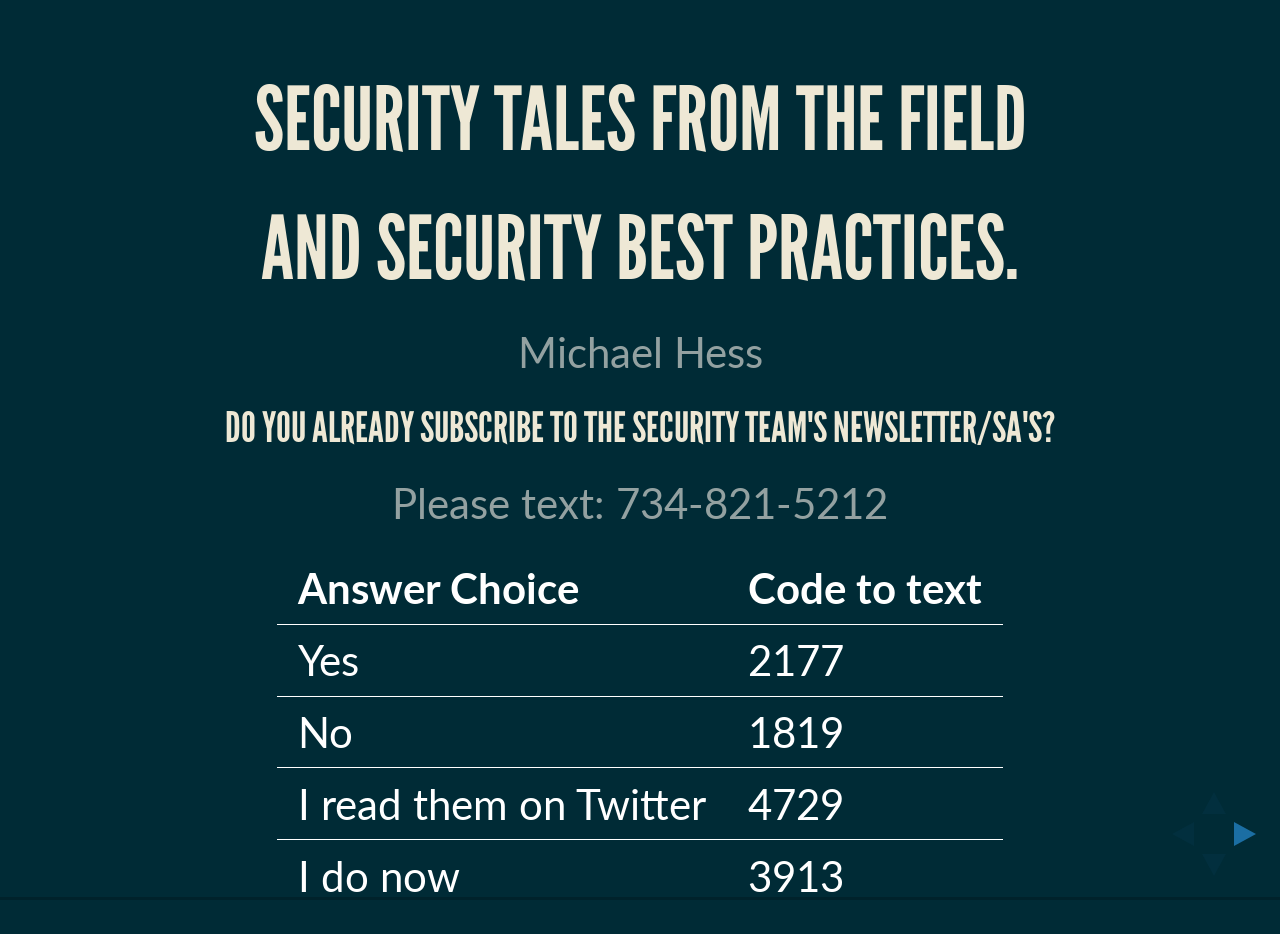
==== Tales.html @ 7a54feb0 "lots of edits" ====
<html>
<head lang="en">
    <meta charset="UTF-8">
    <title>The Tale of 4 sites.</title>
    <meta name="apple-mobile-web-app-capable" content="yes"/>
    <meta name="apple-mobile-web-app-status-bar-style" content="black-translucent"/>
    <meta name="viewport"
          content="width=device-width, initial-scale=1.0, maximum-scale=1.0, user-scalable=no, minimal-ui">
    <link rel="stylesheet" href="css/reveal.css">
    <link rel="stylesheet" href="css/theme/moon.css" id="theme">
    <link rel="stylesheet" href="customcss/css/screen.css">
    <link rel="stylesheet" href="lib/css/zenburn.css">
    <script src="js/jquery.min.js"></script>
</head>
<body>
<div class="reveal">
    <div class="slides">
        <section>
            <h2>Security Tales from the Field</h2>

            <h2>and security best practices. </h2>

            <p>Michael Hess</p>
            <h4> Do you already subscribe to the Security Team's newsletter/SA's?</h4>

            <p>Please text: 734-821-5212</p>
            <table class="answertable sticky-enabled">
                <thead>
                <tr>
                    <th>Answer Choice</th>
                    <th>Code to text</th>
                </tr>
                </thead>
                <tbody>
                <tr class="odd">
                    <td>Yes</td>
                    <td>2177</td>
                </tr>
                <tr class="even">
                    <td>No</td>
                    <td>1819</td>
                </tr>
                <tr class="odd">
                    <td>I read them on Twitter</td>
                    <td>4729</td>
                </tr>
                <tr class="even">
                    <td>I do now</td>
                    <td>3913</td>
                </tr>
                </tbody>
            </table>

        </section>

        <section>
            <h2>Michael Hess</h2>

            <p>
                Current Drupal Security Team Lead.
            </p>

            <p>
                Senior technologist at the University of Michigan.
            </p>

            <p>
                Supports around 1200 Drupal sites.
            </p>

            <h6><a href="https://twitter.com/mlh407">Twitter: @mlh407</a></h6>
            <aside class="notes">
                9 years in Drupal
                5 years on the secteam
                build/consult on around 100 sites yearly
                drupal 4.6(ish)
            </aside>
        </section>
        <section>
            <h2>Agenda</h2>

            <p>The Tale of the Red Ribbon Hacker</p>

            <p>The Tale of the Ghost in the Website</p>

            <p>The Tale of the Poisoned module </p>

            <p>The tale of  we have heard many times</p>

            <p>Overview of Drupal security and the Drupal security team</p>

            <p>Overview of best practices</p>
        </section>

        <section>
            <h2>Do You Brush Your Teeth Daily?</h2>

            <p>Please text: 734-821-5212</p>
            <table class="answertable sticky-enabled">
                <thead>
                <tr>
                    <th>Answer Choice</th>
                    <th>Text Code:</th>
                </tr>
                </thead>
                <tbody>
                <tr class="odd">
                    <td>Yes</td>
                    <td>4483</td>
                </tr>
                <tr class="even">
                    <td>No</td>
                    <td>2983</td>
                </tr>
                <tr class="odd">
                    <td>I don&#039;t have any.</td>
                    <td>6276</td>
                </tr>
                </tbody>
            </table>
            <h6> We will discuss this later.</h6>
        </section>
        <section>
            <h2>On to the tales</h2>

            <p> Please note, all details about the sites have been changed so they are not identifiable. </p>
        </section>
        <section id="tale1">
            <!-- This will be filled in via jquery -->
        </section>
        <section id="tale2">
            <!-- This will be filled in via jquery -->

        </section>
        <section id="tale3">
            <!-- This will be filled in via jquery -->

        </section>
        <section id="tale4">
            <!-- This will be filled in via jquery -->

        </section>
        <section id="best">
            <!-- This will be filled in via jquery -->

        </section>
        <section>
            <h1>Questions?</h1>

            <p>Thank you for your time!</p>
        </section>
    </div>
</div>

<script src="lib/js/head.min.js"></script>
<script src="js/reveal.js"></script>

<script>
    $(document).ready(function () {
        $.get('tales/tale1.html', function (data) {

            $("#tale1").empty().append(data);
        });
        $.get('tales/tale2.html', function (data) {

            $("#tale2").empty().append(data);
        });
        $.get('tales/tale3.html', function (data) {

            $("#tale3").empty().append(data);
        });
        $.get('tales/tale4.html', function (data) {

            $("#tale4").empty().append(data);
        });
        $.get('tales/best.html', function (data) {

            $("#best").empty().append(data);
        });

        // Full list of configuration options available at:
        // https://github.com/hakimel/reveal.js#configuration
        Reveal.initialize({
            controls: true,
            progress: true,
            history: true,
            center: true,

            transition: 'fade', // none/fade/slide/convex/concave/zoom

            // Optional reveal.js plugins
            dependencies: [

                {
                    src: 'lib/js/classList.js', condition: function () {
                    return !document.body.classList;
                }
                },
                {
                    src: 'plugin/markdown/marked.js', condition: function () {
                    return !!document.querySelector('[data-markdown]');
                }
                },
                {
                    src: 'plugin/markdown/markdown.js', condition: function () {
                    return !!document.querySelector('[data-markdown]');
                }
                },
                {
                    src: 'plugin/highlight/highlight.js', async: true, condition: function () {
                    return !!document.querySelector('pre code');
                }, callback: function () {
                    hljs.initHighlightingOnLoad();
                }
                },
                {src: 'plugin/zoom-js/zoom.js', async: true},
                {src: 'plugin/notes/notes.js', async: true}
            ]
        });
    });
</script>
</body>
</html>
---- css/reveal.css ----
/*!
 * reveal.js
 * http://lab.hakim.se/reveal-js
 * MIT licensed
 *
 * Copyright (C) 2015 Hakim El Hattab, http://hakim.se
 */
/*********************************************
 * RESET STYLES
 *********************************************/
html, body, .reveal div, .reveal span, .reveal applet, .reveal object, .reveal iframe, .reveal h1, .reveal h2, .reveal h3, .reveal h4, .reveal h5, .reveal h6, .reveal p, .reveal blockquote, .reveal pre, .reveal a, .reveal abbr, .reveal acronym, .reveal address, .reveal big, .reveal cite, .reveal code, .reveal del, .reveal dfn, .reveal em, .reveal img, .reveal ins, .reveal kbd, .reveal q, .reveal s, .reveal samp, .reveal small, .reveal strike, .reveal strong, .reveal sub, .reveal sup, .reveal tt, .reveal var, .reveal b, .reveal u, .reveal center, .reveal dl, .reveal dt, .reveal dd, .reveal ol, .reveal ul, .reveal li, .reveal fieldset, .reveal form, .reveal label, .reveal legend, .reveal table, .reveal caption, .reveal tbody, .reveal tfoot, .reveal thead, .reveal tr, .reveal th, .reveal td, .reveal article, .reveal aside, .reveal canvas, .reveal details, .reveal embed, .reveal figure, .reveal figcaption, .reveal footer, .reveal header, .reveal hgroup, .reveal menu, .reveal nav, .reveal output, .reveal ruby, .reveal section, .reveal summary, .reveal time, .reveal mark, .reveal audio, video {
  margin: 0;
  padding: 0;
  border: 0;
  font-size: 100%;
  font: inherit;
  vertical-align: baseline; }

.reveal article, .reveal aside, .reveal details, .reveal figcaption, .reveal figure, .reveal footer, .reveal header, .reveal hgroup, .reveal menu, .reveal nav, .reveal section {
  display: block; }

/*********************************************
 * GLOBAL STYLES
 *********************************************/
html, body {
  width: 100%;
  height: 100%;
  overflow: hidden; }

body {
  position: relative;
  line-height: 1;
  background-color: #fff;
  color: #000; }

::-moz-selection {
  background: #FF5E99;
  color: #fff;
  text-shadow: none; }

::selection {
  background: #FF5E99;
  color: #fff;
  text-shadow: none; }

/*********************************************
 * VIEW FRAGMENTS
 *********************************************/
.reveal .slides section .fragment {
  opacity: 0;
  visibility: hidden;
  -webkit-transition: all 0.2s ease;
          transition: all 0.2s ease; }
  .reveal .slides section .fragment.visible {
    opacity: 1;
    visibility: visible; }

.reveal .slides section .fragment.grow {
  opacity: 1;
  visibility: visible; }
  .reveal .slides section .fragment.grow.visible {
    -webkit-transform: scale(1.3);
        -ms-transform: scale(1.3);
            transform: scale(1.3); }

.reveal .slides section .fragment.shrink {
  opacity: 1;
  visibility: visible; }
  .reveal .slides section .fragment.shrink.visible {
    -webkit-transform: scale(0.7);
        -ms-transform: scale(0.7);
            transform: scale(0.7); }

.reveal .slides section .fragment.zoom-in {
  -webkit-transform: scale(0.1);
      -ms-transform: scale(0.1);
          transform: scale(0.1); }
  .reveal .slides section .fragment.zoom-in.visible {
    -webkit-transform: scale(1);
        -ms-transform: scale(1);
            transform: scale(1); }

.reveal .slides section .fragment.roll-in {
  -webkit-transform: rotateX(90deg);
          transform: rotateX(90deg); }
  .reveal .slides section .fragment.roll-in.visible {
    -webkit-transform: rotateX(0);
            transform: rotateX(0); }

.reveal .slides section .fragment.fade-out {
  opacity: 1;
  visibility: visible; }
  .reveal .slides section .fragment.fade-out.visible {
    opacity: 0;
    visibility: hidden; }

.reveal .slides section .fragment.semi-fade-out {
  opacity: 1;
  visibility: visible; }
  .reveal .slides section .fragment.semi-fade-out.visible {
    opacity: 0.5;
    visibility: visible; }

.reveal .slides section .fragment.strike {
  opacity: 1; }
  .reveal .slides section .fragment.strike.visible {
    text-decoration: line-through; }

.reveal .slides section .fragment.current-visible {
  opacity: 0;
  visibility: hidden; }
  .reveal .slides section .fragment.current-visible.current-fragment {
    opacity: 1;
    visibility: visible; }

.reveal .slides section .fragment.highlight-red, .reveal .slides section .fragment.highlight-current-red, .reveal .slides section .fragment.highlight-green, .reveal .slides section .fragment.highlight-current-green, .reveal .slides section .fragment.highlight-blue, .reveal .slides section .fragment.highlight-current-blue {
  opacity: 1;
  visibility: visible; }

.reveal .slides section .fragment.highlight-red.visible {
  color: #ff2c2d; }

.reveal .slides section .fragment.highlight-green.visible {
  color: #17ff2e; }

.reveal .slides section .fragment.highlight-blue.visible {
  color: #1b91ff; }

.reveal .slides section .fragment.highlight-current-red.current-fragment {
  color: #ff2c2d; }

.reveal .slides section .fragment.highlight-current-green.current-fragment {
  color: #17ff2e; }

.reveal .slides section .fragment.highlight-current-blue.current-fragment {
  color: #1b91ff; }

/*********************************************
 * DEFAULT ELEMENT STYLES
 *********************************************/
/* Fixes issue in Chrome where italic fonts did not appear when printing to PDF */
.reveal:after {
  content: '';
  font-style: italic; }

.reveal iframe {
  z-index: 1; }

/** Prevents layering issues in certain browser/transition combinations */
.reveal a {
  position: relative; }

.reveal .stretch {
  max-width: none;
  max-height: none; }

.reveal pre.stretch code {
  height: 100%;
  max-height: 100%;
  -moz-box-sizing: border-box;
       box-sizing: border-box; }

/*********************************************
 * CONTROLS
 *********************************************/
.reveal .controls {
  display: none;
  position: fixed;
  width: 110px;
  height: 110px;
  z-index: 30;
  right: 10px;
  bottom: 10px;
  -webkit-user-select: none; }

.reveal .controls div {
  position: absolute;
  opacity: 0.05;
  width: 0;
  height: 0;
  border: 12px solid transparent;
  -webkit-transform: scale(0.9999);
      -ms-transform: scale(0.9999);
          transform: scale(0.9999);
  -webkit-transition: all 0.2s ease;
          transition: all 0.2s ease;
  -webkit-tap-highlight-color: rgba(0, 0, 0, 0); }

.reveal .controls div.enabled {
  opacity: 0.7;
  cursor: pointer; }

.reveal .controls div.enabled:active {
  margin-top: 1px; }

.reveal .controls div.navigate-left {
  top: 42px;
  border-right-width: 22px;
  border-right-color: #000; }

.reveal .controls div.navigate-left.fragmented {
  opacity: 0.3; }

.reveal .controls div.navigate-right {
  left: 74px;
  top: 42px;
  border-left-width: 22px;
  border-left-color: #000; }

.reveal .controls div.navigate-right.fragmented {
  opacity: 0.3; }

.reveal .controls div.navigate-up {
  left: 42px;
  border-bottom-width: 22px;
  border-bottom-color: #000; }

.reveal .controls div.navigate-up.fragmented {
  opacity: 0.3; }

.reveal .controls div.navigate-down {
  left: 42px;
  top: 74px;
  border-top-width: 22px;
  border-top-color: #000; }

.reveal .controls div.navigate-down.fragmented {
  opacity: 0.3; }

/*********************************************
 * PROGRESS BAR
 *********************************************/
.reveal .progress {
  position: fixed;
  display: none;
  height: 3px;
  width: 100%;
  bottom: 0;
  left: 0;
  z-index: 10;
  background-color: rgba(0, 0, 0, 0.2); }

.reveal .progress:after {
  content: '';
  display: block;
  position: absolute;
  height: 20px;
  width: 100%;
  top: -20px; }

.reveal .progress span {
  display: block;
  height: 100%;
  width: 0px;
  background-color: #000;
  -webkit-transition: width 800ms cubic-bezier(0.26, 0.86, 0.44, 0.985);
          transition: width 800ms cubic-bezier(0.26, 0.86, 0.44, 0.985); }

/*********************************************
 * SLIDE NUMBER
 *********************************************/
.reveal .slide-number {
  position: fixed;
  display: block;
  right: 15px;
  bottom: 15px;
  opacity: 0.5;
  z-index: 31;
  font-size: 12px; }

/*********************************************
 * SLIDES
 *********************************************/
.reveal {
  position: relative;
  width: 100%;
  height: 100%;
  -ms-touch-action: none;
      touch-action: none; }

.reveal .slides {
  position: absolute;
  width: 100%;
  height: 100%;
  top: 0;
  right: 0;
  bottom: 0;
  left: 0;
  margin: auto;
  overflow: visible;
  z-index: 1;
  text-align: center;
  -webkit-perspective: 600px;
          perspective: 600px;
  -webkit-perspective-origin: 50% 40%;
          perspective-origin: 50% 40%; }

.reveal .slides > section {
  -ms-perspective: 600px; }

.reveal .slides > section, .reveal .slides > section > section {
  display: none;
  position: absolute;
  width: 100%;
  padding: 20px 0px;
  z-index: 10;
  -webkit-transform-style: preserve-3d;
          transform-style: preserve-3d;
  -webkit-transition: -webkit-transform-origin 800ms cubic-bezier(0.26, 0.86, 0.44, 0.985), -webkit-transform 800ms cubic-bezier(0.26, 0.86, 0.44, 0.985), visibility 800ms cubic-bezier(0.26, 0.86, 0.44, 0.985), opacity 800ms cubic-bezier(0.26, 0.86, 0.44, 0.985);
          transition: -ms-transform-origin 800ms cubic-bezier(0.26, 0.86, 0.44, 0.985), transform 800ms cubic-bezier(0.26, 0.86, 0.44, 0.985), visibility 800ms cubic-bezier(0.26, 0.86, 0.44, 0.985), opacity 800ms cubic-bezier(0.26, 0.86, 0.44, 0.985);
          transition: transform-origin 800ms cubic-bezier(0.26, 0.86, 0.44, 0.985), transform 800ms cubic-bezier(0.26, 0.86, 0.44, 0.985), visibility 800ms cubic-bezier(0.26, 0.86, 0.44, 0.985), opacity 800ms cubic-bezier(0.26, 0.86, 0.44, 0.985); }

/* Global transition speed settings */
.reveal[data-transition-speed="fast"] .slides section {
  -webkit-transition-duration: 400ms;
          transition-duration: 400ms; }

.reveal[data-transition-speed="slow"] .slides section {
  -webkit-transition-duration: 1200ms;
          transition-duration: 1200ms; }

/* Slide-specific transition speed overrides */
.reveal .slides section[data-transition-speed="fast"] {
  -webkit-transition-duration: 400ms;
          transition-duration: 400ms; }

.reveal .slides section[data-transition-speed="slow"] {
  -webkit-transition-duration: 1200ms;
          transition-duration: 1200ms; }

.reveal .slides > section.stack {
  padding-top: 0;
  padding-bottom: 0; }

.reveal .slides > section.present, .reveal .slides > section > section.present {
  display: block;
  z-index: 11;
  opacity: 1; }

.reveal.center, .reveal.center .slides, .reveal.center .slides section {
  min-height: 0 !important; }

/* Don't allow interaction with invisible slides */
.reveal .slides > section.future, .reveal .slides > section > section.future, .reveal .slides > section.past, .reveal .slides > section > section.past {
  pointer-events: none; }

.reveal.overview .slides > section, .reveal.overview .slides > section > section {
  pointer-events: auto; }

.reveal .slides > section.past, .reveal .slides > section.future, .reveal .slides > section > section.past, .reveal .slides > section > section.future {
  opacity: 0; }

/*********************************************
 * SLIDE TRANSITION
 * Aliased 'linear' for backwards compatibility
 *********************************************/
.reveal.slide section, .reveal.linear section {
  -webkit-backface-visibility: hidden;
          backface-visibility: hidden; }

.reveal .slides > section[data-transition=slide].past, .reveal.slide .slides > section:not([data-transition]).past, .reveal .slides > section[data-transition=linear].past, .reveal.linear .slides > section:not([data-transition]).past {
  -webkit-transform: translate(-150%, 0);
      -ms-transform: translate(-150%, 0);
          transform: translate(-150%, 0); }

.reveal .slides > section[data-transition=slide].future, .reveal.slide .slides > section:not([data-transition]).future, .reveal .slides > section[data-transition=linear].future, .reveal.linear .slides > section:not([data-transition]).future {
  -webkit-transform: translate(150%, 0);
      -ms-transform: translate(150%, 0);
          transform: translate(150%, 0); }

.reveal .slides > section > section[data-transition=slide].past, .reveal.slide .slides > section > section:not([data-transition]).past, .reveal .slides > section > section[data-transition=linear].past, .reveal.linear .slides > section > section:not([data-transition]).past {
  -webkit-transform: translate(0, -150%);
      -ms-transform: translate(0, -150%);
          transform: translate(0, -150%); }

.reveal .slides > section > section[data-transition=slide].future, .reveal.slide .slides > section > section:not([data-transition]).future, .reveal .slides > section > section[data-transition=linear].future, .reveal.linear .slides > section > section:not([data-transition]).future {
  -webkit-transform: translate(0, 150%);
      -ms-transform: translate(0, 150%);
          transform: translate(0, 150%); }

/*********************************************
 * CONVEX TRANSITION
 * Aliased 'default' for backwards compatibility
 *********************************************/
.reveal .slides > section[data-transition=default].past, .reveal.default .slides > section:not([data-transition]).past, .reveal .slides > section[data-transition=convex].past, .reveal.convex .slides > section:not([data-transition]).past {
  -webkit-transform: translate3d(-100%, 0, 0) rotateY(-90deg) translate3d(-100%, 0, 0);
          transform: translate3d(-100%, 0, 0) rotateY(-90deg) translate3d(-100%, 0, 0); }

.reveal .slides > section[data-transition=default].future, .reveal.default .slides > section:not([data-transition]).future, .reveal .slides > section[data-transition=convex].future, .reveal.convex .slides > section:not([data-transition]).future {
  -webkit-transform: translate3d(100%, 0, 0) rotateY(90deg) translate3d(100%, 0, 0);
          transform: translate3d(100%, 0, 0) rotateY(90deg) translate3d(100%, 0, 0); }

.reveal .slides > section > section[data-transition=default].past, .reveal.default .slides > section > section:not([data-transition]).past, .reveal .slides > section > section[data-transition=convex].past, .reveal.convex .slides > section > section:not([data-transition]).past {
  -webkit-transform: translate3d(0, -300px, 0) rotateX(70deg) translate3d(0, -300px, 0);
          transform: translate3d(0, -300px, 0) rotateX(70deg) translate3d(0, -300px, 0); }

.reveal .slides > section > section[data-transition=default].future, .reveal.default .slides > section > section:not([data-transition]).future, .reveal .slides > section > section[data-transition=convex].future, .reveal.convex .slides > section > section:not([data-transition]).future {
  -webkit-transform: translate3d(0, 300px, 0) rotateX(-70deg) translate3d(0, 300px, 0);
          transform: translate3d(0, 300px, 0) rotateX(-70deg) translate3d(0, 300px, 0); }

/*********************************************
 * CONCAVE TRANSITION
 *********************************************/
.reveal .slides > section[data-transition=concave].past, .reveal.concave .slides > section:not([data-transition]).past {
  -webkit-transform: translate3d(-100%, 0, 0) rotateY(90deg) translate3d(-100%, 0, 0);
          transform: translate3d(-100%, 0, 0) rotateY(90deg) translate3d(-100%, 0, 0); }

.reveal .slides > section[data-transition=concave].future, .reveal.concave .slides > section:not([data-transition]).future {
  -webkit-transform: translate3d(100%, 0, 0) rotateY(-90deg) translate3d(100%, 0, 0);
          transform: translate3d(100%, 0, 0) rotateY(-90deg) translate3d(100%, 0, 0); }

.reveal .slides > section > section[data-transition=concave].past, .reveal.concave .slides > section > section:not([data-transition]).past {
  -webkit-transform: translate3d(0, -80%, 0) rotateX(-70deg) translate3d(0, -80%, 0);
          transform: translate3d(0, -80%, 0) rotateX(-70deg) translate3d(0, -80%, 0); }

.reveal .slides > section > section[data-transition=concave].future, .reveal.concave .slides > section > section:not([data-transition]).future {
  -webkit-transform: translate3d(0, 80%, 0) rotateX(70deg) translate3d(0, 80%, 0);
          transform: translate3d(0, 80%, 0) rotateX(70deg) translate3d(0, 80%, 0); }

/*********************************************
 * ZOOM TRANSITION
 *********************************************/
.reveal .slides > section[data-transition=zoom], .reveal.zoom .slides > section:not([data-transition]) {
  -webkit-transition-timing-function: ease;
          transition-timing-function: ease; }

.reveal .slides > section[data-transition=zoom].past, .reveal.zoom .slides > section:not([data-transition]).past {
  visibility: hidden;
  -webkit-transform: scale(16);
      -ms-transform: scale(16);
          transform: scale(16); }

.reveal .slides > section[data-transition=zoom].future, .reveal.zoom .slides > section:not([data-transition]).future {
  visibility: hidden;
  -webkit-transform: scale(0.2);
      -ms-transform: scale(0.2);
          transform: scale(0.2); }

.reveal .slides > section > section[data-transition=zoom].past, .reveal.zoom .slides > section > section:not([data-transition]).past {
  -webkit-transform: translate(0, -150%);
      -ms-transform: translate(0, -150%);
          transform: translate(0, -150%); }

.reveal .slides > section > section[data-transition=zoom].future, .reveal.zoom .slides > section > section:not([data-transition]).future {
  -webkit-transform: translate(0, 150%);
      -ms-transform: translate(0, 150%);
          transform: translate(0, 150%); }

/*********************************************
 * CUBE TRANSITION
 *********************************************/
.reveal.cube .slides {
  -webkit-perspective: 1300px;
          perspective: 1300px; }

.reveal.cube .slides section {
  padding: 30px;
  min-height: 700px;
  -webkit-backface-visibility: hidden;
          backface-visibility: hidden;
  -moz-box-sizing: border-box;
       box-sizing: border-box; }

.reveal.center.cube .slides section {
  min-height: 0; }

.reveal.cube .slides section:not(.stack):before {
  content: '';
  position: absolute;
  display: block;
  width: 100%;
  height: 100%;
  left: 0;
  top: 0;
  background: rgba(0, 0, 0, 0.1);
  border-radius: 4px;
  -webkit-transform: translateZ(-20px);
          transform: translateZ(-20px); }

.reveal.cube .slides section:not(.stack):after {
  content: '';
  position: absolute;
  display: block;
  width: 90%;
  height: 30px;
  left: 5%;
  bottom: 0;
  background: none;
  z-index: 1;
  border-radius: 4px;
  box-shadow: 0px 95px 25px rgba(0, 0, 0, 0.2);
  -webkit-transform: translateZ(-90px) rotateX(65deg);
          transform: translateZ(-90px) rotateX(65deg); }

.reveal.cube .slides > section.stack {
  padding: 0;
  background: none; }

.reveal.cube .slides > section.past {
  -webkit-transform-origin: 100% 0%;
      -ms-transform-origin: 100% 0%;
          transform-origin: 100% 0%;
  -webkit-transform: translate3d(-100%, 0, 0) rotateY(-90deg);
          transform: translate3d(-100%, 0, 0) rotateY(-90deg); }

.reveal.cube .slides > section.future {
  -webkit-transform-origin: 0% 0%;
      -ms-transform-origin: 0% 0%;
          transform-origin: 0% 0%;
  -webkit-transform: translate3d(100%, 0, 0) rotateY(90deg);
          transform: translate3d(100%, 0, 0) rotateY(90deg); }

.reveal.cube .slides > section > section.past {
  -webkit-transform-origin: 0% 100%;
      -ms-transform-origin: 0% 100%;
          transform-origin: 0% 100%;
  -webkit-transform: translate3d(0, -100%, 0) rotateX(90deg);
          transform: translate3d(0, -100%, 0) rotateX(90deg); }

.reveal.cube .slides > section > section.future {
  -webkit-transform-origin: 0% 0%;
      -ms-transform-origin: 0% 0%;
          transform-origin: 0% 0%;
  -webkit-transform: translate3d(0, 100%, 0) rotateX(-90deg);
          transform: translate3d(0, 100%, 0) rotateX(-90deg); }

/*********************************************
 * PAGE TRANSITION
 *********************************************/
.reveal.page .slides {
  -webkit-perspective-origin: 0% 50%;
          perspective-origin: 0% 50%;
  -webkit-perspective: 3000px;
          perspective: 3000px; }

.reveal.page .slides section {
  padding: 30px;
  min-height: 700px;
  -moz-box-sizing: border-box;
       box-sizing: border-box; }

.reveal.page .slides section.past {
  z-index: 12; }

.reveal.page .slides section:not(.stack):before {
  content: '';
  position: absolute;
  display: block;
  width: 100%;
  height: 100%;
  left: 0;
  top: 0;
  background: rgba(0, 0, 0, 0.1);
  -webkit-transform: translateZ(-20px);
          transform: translateZ(-20px); }

.reveal.page .slides section:not(.stack):after {
  content: '';
  position: absolute;
  display: block;
  width: 90%;
  height: 30px;
  left: 5%;
  bottom: 0;
  background: none;
  z-index: 1;
  border-radius: 4px;
  box-shadow: 0px 95px 25px rgba(0, 0, 0, 0.2);
  -webkit-transform: translateZ(-90px) rotateX(65deg); }

.reveal.page .slides > section.stack {
  padding: 0;
  background: none; }

.reveal.page .slides > section.past {
  -webkit-transform-origin: 0% 0%;
      -ms-transform-origin: 0% 0%;
          transform-origin: 0% 0%;
  -webkit-transform: translate3d(-40%, 0, 0) rotateY(-80deg);
          transform: translate3d(-40%, 0, 0) rotateY(-80deg); }

.reveal.page .slides > section.future {
  -webkit-transform-origin: 100% 0%;
      -ms-transform-origin: 100% 0%;
          transform-origin: 100% 0%;
  -webkit-transform: translate3d(0, 0, 0);
          transform: translate3d(0, 0, 0); }

.reveal.page .slides > section > section.past {
  -webkit-transform-origin: 0% 0%;
      -ms-transform-origin: 0% 0%;
          transform-origin: 0% 0%;
  -webkit-transform: translate3d(0, -40%, 0) rotateX(80deg);
          transform: translate3d(0, -40%, 0) rotateX(80deg); }

.reveal.page .slides > section > section.future {
  -webkit-transform-origin: 0% 100%;
      -ms-transform-origin: 0% 100%;
          transform-origin: 0% 100%;
  -webkit-transform: translate3d(0, 0, 0);
          transform: translate3d(0, 0, 0); }

/*********************************************
 * FADE TRANSITION
 *********************************************/
.reveal .slides section[data-transition=fade], .reveal.fade .slides section:not([data-transition]), .reveal.fade .slides > section > section:not([data-transition]) {
  -webkit-transform: none;
      -ms-transform: none;
          transform: none;
  -webkit-transition: opacity 0.5s;
          transition: opacity 0.5s; }

.reveal.fade.overview .slides section, .reveal.fade.overview .slides > section > section {
  -webkit-transition: none;
          transition: none; }

/*********************************************
 * NO TRANSITION
 *********************************************/
.reveal .slides section[data-transition=none], .reveal.none .slides section:not([data-transition]) {
  -webkit-transform: none;
      -ms-transform: none;
          transform: none;
  -webkit-transition: none;
          transition: none; }

/*********************************************
 * OVERVIEW
 *********************************************/
.reveal.overview .slides {
  -webkit-perspective-origin: 50% 50%;
          perspective-origin: 50% 50%;
  -webkit-perspective: 700px;
          perspective: 700px; }

.reveal.overview .slides section {
  height: 700px;
  overflow: hidden;
  opacity: 1 !important;
  visibility: visible !important;
  cursor: pointer;
  background: rgba(0, 0, 0, 0.1);
  -moz-box-sizing: border-box;
       box-sizing: border-box; }

.reveal.overview .slides section, .reveal.overview-deactivating .slides section {
  -webkit-transition: none !important;
          transition: none !important; }

.reveal.overview .slides section .fragment {
  opacity: 1; }

.reveal.overview .slides section:after, .reveal.overview .slides section:before {
  display: none !important; }

.reveal.overview .slides section > section {
  opacity: 1;
  cursor: pointer; }

.reveal.overview .slides section:hover {
  background: rgba(0, 0, 0, 0.3); }

.reveal.overview .slides section.present {
  background: rgba(0, 0, 0, 0.3); }

.reveal.overview .slides > section.stack {
  padding: 0;
  top: 0 !important;
  background: none;
  overflow: visible; }

/*********************************************
 * PAUSED MODE
 *********************************************/
.reveal .pause-overlay {
  position: absolute;
  top: 0;
  left: 0;
  width: 100%;
  height: 100%;
  background: black;
  visibility: hidden;
  opacity: 0;
  z-index: 100;
  -webkit-transition: all 1s ease;
          transition: all 1s ease; }

.reveal.paused .pause-overlay {
  visibility: visible;
  opacity: 1; }

/*********************************************
 * FALLBACK
 *********************************************/
.no-transforms {
  overflow-y: auto; }

.no-transforms .reveal .slides {
  position: relative;
  width: 80%;
  height: auto !important;
  top: 0;
  left: 50%;
  margin: 0;
  text-align: center; }

.no-transforms .reveal .controls, .no-transforms .reveal .progress {
  display: none !important; }

.no-transforms .reveal .slides section {
  display: block !important;
  opacity: 1 !important;
  position: relative !important;
  height: auto;
  min-height: 0;
  top: 0;
  left: -50%;
  margin: 70px 0;
  -webkit-transform: none;
      -ms-transform: none;
          transform: none; }

.no-transforms .reveal .slides section section {
  left: 0; }

.reveal .no-transition, .reveal .no-transition * {
  -webkit-transition: none !important;
          transition: none !important; }

/*********************************************
 * PER-SLIDE BACKGROUNDS
 *********************************************/
.reveal > .backgrounds {
  position: absolute;
  width: 100%;
  height: 100%;
  top: 0;
  left: 0;
  -webkit-perspective: 600px;
          perspective: 600px; }

.reveal .slide-background {
  display: none;
  position: absolute;
  width: 100%;
  height: 100%;
  opacity: 0;
  visibility: hidden;
  background-color: rgba(0, 0, 0, 0);
  background-position: 50% 50%;
  background-repeat: no-repeat;
  background-size: cover;
  -webkit-transition: all 800ms cubic-bezier(0.26, 0.86, 0.44, 0.985);
          transition: all 800ms cubic-bezier(0.26, 0.86, 0.44, 0.985); }

.reveal .slide-background.stack {
  display: block; }

.reveal .slide-background.present {
  opacity: 1;
  visibility: visible; }

.print-pdf .reveal .slide-background {
  opacity: 1 !important;
  visibility: visible !important; }

/* Video backgrounds */
.reveal .slide-background video {
  position: absolute;
  width: 100%;
  height: 100%;
  max-width: none;
  max-height: none;
  top: 0;
  left: 0; }

/* Immediate transition style */
.reveal[data-background-transition=none] > .backgrounds .slide-background, .reveal > .backgrounds .slide-background[data-background-transition=none] {
  -webkit-transition: none;
          transition: none; }

/* Slide */
.reveal[data-background-transition=slide] > .backgrounds .slide-background, .reveal > .backgrounds .slide-background[data-background-transition=slide] {
  opacity: 1;
  -webkit-backface-visibility: hidden;
          backface-visibility: hidden; }

.reveal[data-background-transition=slide] > .backgrounds .slide-background.past, .reveal > .backgrounds .slide-background.past[data-background-transition=slide] {
  -webkit-transform: translate(-100%, 0);
      -ms-transform: translate(-100%, 0);
          transform: translate(-100%, 0); }

.reveal[data-background-transition=slide] > .backgrounds .slide-background.future, .reveal > .backgrounds .slide-background.future[data-background-transition=slide] {
  -webkit-transform: translate(100%, 0);
      -ms-transform: translate(100%, 0);
          transform: translate(100%, 0); }

.reveal[data-background-transition=slide] > .backgrounds .slide-background > .slide-background.past, .reveal > .backgrounds .slide-background > .slide-background.past[data-background-transition=slide] {
  -webkit-transform: translate(0, -100%);
      -ms-transform: translate(0, -100%);
          transform: translate(0, -100%); }

.reveal[data-background-transition=slide] > .backgrounds .slide-background > .slide-background.future, .reveal > .backgrounds .slide-background > .slide-background.future[data-background-transition=slide] {
  -webkit-transform: translate(0, 100%);
      -ms-transform: translate(0, 100%);
          transform: translate(0, 100%); }

/* Convex */
.reveal[data-background-transition=convex] > .backgrounds .slide-background.past, .reveal > .backgrounds .slide-background.past[data-background-transition=convex] {
  opacity: 0;
  -webkit-transform: translate3d(-100%, 0, 0) rotateY(-90deg) translate3d(-100%, 0, 0);
          transform: translate3d(-100%, 0, 0) rotateY(-90deg) translate3d(-100%, 0, 0); }

.reveal[data-background-transition=convex] > .backgrounds .slide-background.future, .reveal > .backgrounds .slide-background.future[data-background-transition=convex] {
  opacity: 0;
  -webkit-transform: translate3d(100%, 0, 0) rotateY(90deg) translate3d(100%, 0, 0);
          transform: translate3d(100%, 0, 0) rotateY(90deg) translate3d(100%, 0, 0); }

.reveal[data-background-transition=convex] > .backgrounds .slide-background > .slide-background.past, .reveal > .backgrounds .slide-background > .slide-background.past[data-background-transition=convex] {
  opacity: 0;
  -webkit-transform: translate3d(0, -100%, 0) rotateX(90deg) translate3d(0, -100%, 0);
          transform: translate3d(0, -100%, 0) rotateX(90deg) translate3d(0, -100%, 0); }

.reveal[data-background-transition=convex] > .backgrounds .slide-background > .slide-background.future, .reveal > .backgrounds .slide-background > .slide-background.future[data-background-transition=convex] {
  opacity: 0;
  -webkit-transform: translate3d(0, 100%, 0) rotateX(-90deg) translate3d(0, 100%, 0);
          transform: translate3d(0, 100%, 0) rotateX(-90deg) translate3d(0, 100%, 0); }

/* Concave */
.reveal[data-background-transition=concave] > .backgrounds .slide-background.past, .reveal > .backgrounds .slide-background.past[data-background-transition=concave] {
  opacity: 0;
  -webkit-transform: translate3d(-100%, 0, 0) rotateY(90deg) translate3d(-100%, 0, 0);
          transform: translate3d(-100%, 0, 0) rotateY(90deg) translate3d(-100%, 0, 0); }

.reveal[data-background-transition=concave] > .backgrounds .slide-background.future, .reveal > .backgrounds .slide-background.future[data-background-transition=concave] {
  opacity: 0;
  -webkit-transform: translate3d(100%, 0, 0) rotateY(-90deg) translate3d(100%, 0, 0);
          transform: translate3d(100%, 0, 0) rotateY(-90deg) translate3d(100%, 0, 0); }

.reveal[data-background-transition=concave] > .backgrounds .slide-background > .slide-background.past, .reveal > .backgrounds .slide-background > .slide-background.past[data-background-transition=concave] {
  opacity: 0;
  -webkit-transform: translate3d(0, -100%, 0) rotateX(-90deg) translate3d(0, -100%, 0);
          transform: translate3d(0, -100%, 0) rotateX(-90deg) translate3d(0, -100%, 0); }

.reveal[data-background-transition=concave] > .backgrounds .slide-background > .slide-background.future, .reveal > .backgrounds .slide-background > .slide-background.future[data-background-transition=concave] {
  opacity: 0;
  -webkit-transform: translate3d(0, 100%, 0) rotateX(90deg) translate3d(0, 100%, 0);
          transform: translate3d(0, 100%, 0) rotateX(90deg) translate3d(0, 100%, 0); }

/* Zoom */
.reveal[data-background-transition=zoom] > .backgrounds .slide-background, .reveal > .backgrounds .slide-background[data-background-transition=zoom] {
  -webkit-transition-timing-function: ease;
          transition-timing-function: ease; }

.reveal[data-background-transition=zoom] > .backgrounds .slide-background.past, .reveal > .backgrounds .slide-background.past[data-background-transition=zoom] {
  opacity: 0;
  visibility: hidden;
  -webkit-transform: scale(16);
      -ms-transform: scale(16);
          transform: scale(16); }

.reveal[data-background-transition=zoom] > .backgrounds .slide-background.future, .reveal > .backgrounds .slide-background.future[data-background-transition=zoom] {
  opacity: 0;
  visibility: hidden;
  -webkit-transform: scale(0.2);
      -ms-transform: scale(0.2);
          transform: scale(0.2); }

.reveal[data-background-transition=zoom] > .backgrounds .slide-background > .slide-background.past, .reveal > .backgrounds .slide-background > .slide-background.past[data-background-transition=zoom] {
  opacity: 0;
  visibility: hidden;
  -webkit-transform: scale(16);
      -ms-transform: scale(16);
          transform: scale(16); }

.reveal[data-background-transition=zoom] > .backgrounds .slide-background > .slide-background.future, .reveal > .backgrounds .slide-background > .slide-background.future[data-background-transition=zoom] {
  opacity: 0;
  visibility: hidden;
  -webkit-transform: scale(0.2);
      -ms-transform: scale(0.2);
          transform: scale(0.2); }

/* Global transition speed settings */
.reveal[data-transition-speed="fast"] > .backgrounds .slide-background {
  -webkit-transition-duration: 400ms;
          transition-duration: 400ms; }

.reveal[data-transition-speed="slow"] > .backgrounds .slide-background {
  -webkit-transition-duration: 1200ms;
          transition-duration: 1200ms; }

/*********************************************
 * RTL SUPPORT
 *********************************************/
.reveal.rtl .slides, .reveal.rtl .slides h1, .reveal.rtl .slides h2, .reveal.rtl .slides h3, .reveal.rtl .slides h4, .reveal.rtl .slides h5, .reveal.rtl .slides h6 {
  direction: rtl;
  font-family: sans-serif; }

.reveal.rtl pre, .reveal.rtl code {
  direction: ltr; }

.reveal.rtl ol, .reveal.rtl ul {
  text-align: right; }

.reveal.rtl .progress span {
  float: right; }

/*********************************************
 * PARALLAX BACKGROUND
 *********************************************/
.reveal.has-parallax-background .backgrounds {
  -webkit-transition: all 0.8s ease;
          transition: all 0.8s ease; }

/* Global transition speed settings */
.reveal.has-parallax-background[data-transition-speed="fast"] .backgrounds {
  -webkit-transition-duration: 400ms;
          transition-duration: 400ms; }

.reveal.has-parallax-background[data-transition-speed="slow"] .backgrounds {
  -webkit-transition-duration: 1200ms;
          transition-duration: 1200ms; }

/*********************************************
 * LINK PREVIEW OVERLAY
 *********************************************/
.reveal .overlay {
  position: absolute;
  top: 0;
  left: 0;
  width: 100%;
  height: 100%;
  z-index: 1000;
  background: rgba(0, 0, 0, 0.9);
  opacity: 0;
  visibility: hidden;
  -webkit-transition: all 0.3s ease;
          transition: all 0.3s ease; }

.reveal .overlay.visible {
  opacity: 1;
  visibility: visible; }

.reveal .overlay .spinner {
  position: absolute;
  display: block;
  top: 50%;
  left: 50%;
  width: 32px;
  height: 32px;
  margin: -16px 0 0 -16px;
  z-index: 10;
  background-image: url([data-uri]%2F%2F%2F6%2Bvr8nJybW1tcDAwOjo6Nvb26ioqKOjo7Ozs%2FLy8vz8%2FAAAAAAAAAAAACH%2FC05FVFNDQVBFMi4wAwEAAAAh%2FhpDcmVhdGVkIHdpdGggYWpheGxvYWQuaW5mbwAh%[base64]%2FV%2FnmOM82XiHRLYKhKP1oZmADdEAAAh%2BQQJCgAAACwAAAAAIAAgAAAE6hDISWlZpOrNp1lGNRSdRpDUolIGw5RUYhhHukqFu8DsrEyqnWThGvAmhVlteBvojpTDDBUEIFwMFBRAmBkSgOrBFZogCASwBDEY%2FCZSg7GSE0gSCjQBMVG023xWBhklAnoEdhQEfyNqMIcKjhRsjEdnezB%2BA4k8gTwJhFuiW4dokXiloUepBAp5qaKpp6%2BHo7aWW54wl7obvEe0kRuoplCGepwSx2jJvqHEmGt6whJpGpfJCHmOoNHKaHx61WiSR92E4lbFoq%2BB6QDtuetcaBPnW6%2BO7wDHpIiK9SaVK5GgV543tzjgGcghAgAh%[base64]%2B%2BG%2Bw48edZPK%2BM6hLJpQg484enXIdQFSS1u6UhksENEQAAIfkECQoAAAAsAAAAACAAIAAABOcQyEmpGKLqzWcZRVUQnZYg1aBSh2GUVEIQ2aQOE%2BG%2BcD4ntpWkZQj1JIiZIogDFFyHI0UxQwFugMSOFIPJftfVAEoZLBbcLEFhlQiqGp1Vd140AUklUN3eCA51C1EWMzMCezCBBmkxVIVHBWd3HHl9JQOIJSdSnJ0TDKChCwUJjoWMPaGqDKannasMo6WnM562R5YluZRwur0wpgqZE7NKUm%2BFNRPIhjBJxKZteWuIBMN4zRMIVIhffcgojwCF117i4nlLnY5ztRLsnOk%2BaV%2BoJY7V7m76PdkS4trKcdg0Zc0tTcKkRAAAIfkECQoAAAAsAAAAACAAIAAABO4QyEkpKqjqzScpRaVkXZWQEximw1BSCUEIlDohrft6cpKCk5xid5MNJTaAIkekKGQkWyKHkvhKsR7ARmitkAYDYRIbUQRQjWBwJRzChi9CRlBcY1UN4g0%[base64]%[base64]%2BE71SRQeyqUToLA7VxF0JDyIQh%2FMVVPMt1ECZlfcjZJ9mIKoaTl1MRIl5o4CUKXOwmyrCInCKqcWtvadL2SYhyASyNDJ0uIiRMDjI0Fd30%2FiI2UA5GSS5UDj2l6NoqgOgN4gksEBgYFf0FDqKgHnyZ9OX8HrgYHdHpcHQULXAS2qKpENRg7eAMLC7kTBaixUYFkKAzWAAnLC7FLVxLWDBLKCwaKTULgEwbLA4hJtOkSBNqITT3xEgfLpBtzE%2FjiuL04RGEBgwWhShRgQExHBAAh%2BQQJCgAAACwAAAAAIAAgAAAE7xDISWlSqerNpyJKhWRdlSAVoVLCWk6JKlAqAavhO9UkUHsqlE6CwO1cRdCQ8iEIfzFVTzLdRAmZX3I2SfZiCqGk5dTESJeaOAlClzsJsqwiJwiqnFrb2nS9kmIcgEsjQydLiIlHehhpejaIjzh9eomSjZR%[base64]%2BE71SRQeyqUToLA7VxF0JDyIQh%[base64]%2BE71SRQeyqUToLA7VxF0JDyIQh%2FMVVPMt1ECZlfcjZJ9mIKoaTl1MRIl5o4CUKXOwmyrCInCKqcWtvadL2SYhyASyNDJ0uIiUd6GAULDJCRiXo1CpGXDJOUjY%2BYip9DhToJA4RBLwMLCwVDfRgbBAaqqoZ1XBMHswsHtxtFaH1iqaoGNgAIxRpbFAgfPQSqpbgGBqUD1wBXeCYp1AYZ19JJOYgH1KwA4UBvQwXUBxPqVD9L3sbp2BNk2xvvFPJd%2BMFCN6HAAIKgNggY0KtEBAAh%[base64]%2BvsYMDAzZQPC9VCNkDWUhGkuE5PxJNwiUK4UfLzOlD4WvzAHaoG9nxPi5d%2BjYUqfAhhykOFwJWiAAAIfkECQoAAAAsAAAAACAAIAAABPAQyElpUqnqzaciSoVkXVUMFaFSwlpOCcMYlErAavhOMnNLNo8KsZsMZItJEIDIFSkLGQoQTNhIsFehRww2CQLKF0tYGKYSg%2BygsZIuNqJksKgbfgIGepNo2cIUB3V1B3IvNiBYNQaDSTtfhhx0CwVPI0UJe0%2Bbm4g5VgcGoqOcnjmjqDSdnhgEoamcsZuXO1aWQy8KAwOAuTYYGwi7w5h%2BKr0SJ8MFihpNbx%2B4Erq7BYBuzsdiH1jCAzoSfl0rVirNbRXlBBlLX%2BBP0XJLAPGzTkAuAOqb0WT5AH7OcdCm5B8TgRwSRKIHQtaLCwg1RAAAOwAAAAAAAAAAAA%3D%3D);
  visibility: visible;
  opacity: 0.6;
  -webkit-transition: all 0.3s ease;
          transition: all 0.3s ease; }

.reveal .overlay header {
  position: absolute;
  left: 0;
  top: 0;
  width: 100%;
  height: 40px;
  z-index: 2;
  border-bottom: 1px solid #222; }

.reveal .overlay header a {
  display: inline-block;
  width: 40px;
  height: 40px;
  padding: 0 10px;
  float: right;
  opacity: 0.6;
  -moz-box-sizing: border-box;
       box-sizing: border-box; }

.reveal .overlay header a:hover {
  opacity: 1; }

.reveal .overlay header a .icon {
  display: inline-block;
  width: 20px;
  height: 20px;
  background-position: 50% 50%;
  background-size: 100%;
  background-repeat: no-repeat; }

.reveal .overlay header a.close .icon {
  background-image: url([data-uri]); }

.reveal .overlay header a.external .icon {
  background-image: url([data-uri]); }

.reveal .overlay .viewport {
  position: absolute;
  top: 40px;
  right: 0;
  bottom: 0;
  left: 0; }

.reveal .overlay.overlay-preview .viewport iframe {
  width: 100%;
  height: 100%;
  max-width: 100%;
  max-height: 100%;
  border: 0;
  opacity: 0;
  visibility: hidden;
  -webkit-transition: all 0.3s ease;
          transition: all 0.3s ease; }

.reveal .overlay.overlay-preview.loaded .viewport iframe {
  opacity: 1;
  visibility: visible; }

.reveal .overlay.overlay-preview.loaded .spinner {
  opacity: 0;
  visibility: hidden;
  -webkit-transform: scale(0.2);
      -ms-transform: scale(0.2);
          transform: scale(0.2); }

.reveal .overlay.overlay-help .viewport {
  overflow: auto;
  color: #fff; }

.reveal .overlay.overlay-help .viewport .viewport-inner {
  width: 600px;
  margin: 0 auto;
  padding: 60px;
  text-align: center;
  letter-spacing: normal; }

.reveal .overlay.overlay-help .viewport .viewport-inner .title {
  font-size: 20px; }

.reveal .overlay.overlay-help .viewport .viewport-inner table {
  border: 1px solid #fff;
  border-collapse: collapse;
  font-size: 14px; }

.reveal .overlay.overlay-help .viewport .viewport-inner table th, .reveal .overlay.overlay-help .viewport .viewport-inner table td {
  width: 200px;
  padding: 10px;
  border: 1px solid #fff;
  vertical-align: middle; }

.reveal .overlay.overlay-help .viewport .viewport-inner table th {
  padding-top: 20px;
  padding-bottom: 20px; }

/*********************************************
 * PLAYBACK COMPONENT
 *********************************************/
.reveal .playback {
  position: fixed;
  left: 15px;
  bottom: 15px;
  z-index: 30;
  cursor: pointer;
  -webkit-transition: all 400ms ease;
          transition: all 400ms ease; }

.reveal.overview .playback {
  opacity: 0;
  visibility: hidden; }

/*********************************************
 * ROLLING LINKS
 *********************************************/
.reveal .roll {
  display: inline-block;
  line-height: 1.2;
  overflow: hidden;
  vertical-align: top;
  -webkit-perspective: 400px;
          perspective: 400px;
  -webkit-perspective-origin: 50% 50%;
          perspective-origin: 50% 50%; }

.reveal .roll:hover {
  background: none;
  text-shadow: none; }

.reveal .roll span {
  display: block;
  position: relative;
  padding: 0 2px;
  pointer-events: none;
  -webkit-transition: all 400ms ease;
          transition: all 400ms ease;
  -webkit-transform-origin: 50% 0%;
      -ms-transform-origin: 50% 0%;
          transform-origin: 50% 0%;
  -webkit-transform-style: preserve-3d;
          transform-style: preserve-3d;
  -webkit-backface-visibility: hidden;
          backface-visibility: hidden; }

.reveal .roll:hover span {
  background: rgba(0, 0, 0, 0.5);
  -webkit-transform: translate3d(0px, 0px, -45px) rotateX(90deg);
          transform: translate3d(0px, 0px, -45px) rotateX(90deg); }

.reveal .roll span:after {
  content: attr(data-title);
  display: block;
  position: absolute;
  left: 0;
  top: 0;
  padding: 0 2px;
  -webkit-backface-visibility: hidden;
          backface-visibility: hidden;
  -webkit-transform-origin: 50% 0%;
      -ms-transform-origin: 50% 0%;
          transform-origin: 50% 0%;
  -webkit-transform: translate3d(0px, 110%, 0px) rotateX(-90deg);
          transform: translate3d(0px, 110%, 0px) rotateX(-90deg); }

/*********************************************
 * SPEAKER NOTES
 *********************************************/
.reveal aside.notes {
  display: none; }

/*********************************************
 * ZOOM PLUGIN
 *********************************************/
.zoomed .reveal *, .zoomed .reveal *:before, .zoomed .reveal *:after {
  -webkit-backface-visibility: visible !important;
          backface-visibility: visible !important; }

.zoomed .reveal .progress, .zoomed .reveal .controls {
  opacity: 0; }

.zoomed .reveal .roll span {
  background: none; }

.zoomed .reveal .roll span:after {
  visibility: hidden; }
---- css/theme/moon.css ----
@import url(../../lib/font/league-gothic/league-gothic.css);
@import url(https://fonts.googleapis.com/css?family=Lato:400,700,400italic,700italic);
/**
 * Solarized Dark theme for reveal.js.
 * Author: Achim Staebler
 */
/**
 * Solarized colors by Ethan Schoonover
 */
html * {
  color-profile: sRGB;
  rendering-intent: auto; }

/*********************************************
 * GLOBAL STYLES
 *********************************************/
body {
  background: #002b36;
  background-color: #002b36; }

.reveal {
  font-family: 'Lato', sans-serif;
  font-size: 36px;
  font-weight: normal;
  color: #93a1a1; }

::selection {
  color: #fff;
  background: #d33682;
  text-shadow: none; }

.reveal .slides > section, .reveal .slides > section > section {
  line-height: 1.3;
  font-weight: inherit; }

/*********************************************
 * HEADERS
 *********************************************/
.reveal h1, .reveal h2, .reveal h3, .reveal h4, .reveal h5, .reveal h6 {
  margin: 0 0 20px 0;
  color: #eee8d5;
  font-family: 'League Gothic', Impact, sans-serif;
  font-weight: normal;
  line-height: 1.2;
  letter-spacing: normal;
  text-transform: uppercase;
  text-shadow: none;
  word-wrap: break-word; }

.reveal h1 {
  font-size: 3.77em; }

.reveal h2 {
  font-size: 2.11em; }

.reveal h3 {
  font-size: 1.55em; }

.reveal h4 {
  font-size: 1em; }

.reveal h1 {
  text-shadow: none; }

/*********************************************
 * OTHER
 *********************************************/
.reveal p {
  margin: 20px 0;
  line-height: 1.3; }

/* Ensure certain elements are never larger than the slide itself */
.reveal img, .reveal video, .reveal iframe {
  max-width: 95%;
  max-height: 95%; }

.reveal strong, .reveal b {
  font-weight: bold; }

.reveal em {
  font-style: italic; }

.reveal ol, .reveal dl, .reveal ul {
  display: inline-block;
  text-align: left;
  margin: 0 0 0 1em; }

.reveal ol {
  list-style-type: decimal; }

.reveal ul {
  list-style-type: disc; }

.reveal ul ul {
  list-style-type: square; }

.reveal ul ul ul {
  list-style-type: circle; }

.reveal ul ul, .reveal ul ol, .reveal ol ol, .reveal ol ul {
  display: block;
  margin-left: 40px; }

.reveal dt {
  font-weight: bold; }

.reveal dd {
  margin-left: 40px; }

.reveal q, .reveal blockquote {
  quotes: none; }

.reveal blockquote {
  display: block;
  position: relative;
  width: 70%;
  margin: 20px auto;
  padding: 5px;
  font-style: italic;
  background: rgba(255, 255, 255, 0.05);
  box-shadow: 0px 0px 2px rgba(0, 0, 0, 0.2); }

.reveal blockquote p:first-child, .reveal blockquote p:last-child {
  display: inline-block; }

.reveal q {
  font-style: italic; }

.reveal pre {
  display: block;
  position: relative;
  width: 90%;
  margin: 20px auto;
  text-align: left;
  font-size: 0.55em;
  font-family: monospace;
  line-height: 1.2em;
  word-wrap: break-word;
  box-shadow: 0px 0px 6px rgba(0, 0, 0, 0.3); }

.reveal code {
  font-family: monospace; }

.reveal pre code {
  display: block;
  padding: 5px;
  overflow: auto;
  max-height: 400px;
  word-wrap: normal;
  background: #3F3F3F;
  color: #DCDCDC; }

.reveal table {
  margin: auto;
  border-collapse: collapse;
  border-spacing: 0; }

.reveal table th {
  font-weight: bold; }

.reveal table th, .reveal table td {
  text-align: left;
  padding: 0.2em 0.5em 0.2em 0.5em;
  border-bottom: 1px solid; }

.reveal table tr:last-child td {
  border-bottom: none; }

.reveal sup {
  vertical-align: super; }

.reveal sub {
  vertical-align: sub; }

.reveal small {
  display: inline-block;
  font-size: 0.6em;
  line-height: 1.2em;
  vertical-align: top; }

.reveal small * {
  vertical-align: top; }

/*********************************************
 * LINKS
 *********************************************/
.reveal a {
  color: #268bd2;
  text-decoration: none;
  -webkit-transition: color 0.15s ease;
  -moz-transition: color 0.15s ease;
  transition: color 0.15s ease; }

.reveal a:hover {
  color: #78bae6;
  text-shadow: none;
  border: none; }

.reveal .roll span:after {
  color: #fff;
  background: #1a6291; }

/*********************************************
 * IMAGES
 *********************************************/
.reveal section img {
  margin: 15px 0px;
  background: rgba(255, 255, 255, 0.12);
  border: 4px solid #93a1a1;
  box-shadow: 0 0 10px rgba(0, 0, 0, 0.15); }

.reveal a img {
  -webkit-transition: all 0.15s linear;
  -moz-transition: all 0.15s linear;
  transition: all 0.15s linear; }

.reveal a:hover img {
  background: rgba(255, 255, 255, 0.2);
  border-color: #268bd2;
  box-shadow: 0 0 20px rgba(0, 0, 0, 0.55); }

/*********************************************
 * NAVIGATION CONTROLS
 *********************************************/
.reveal .controls div.navigate-left, .reveal .controls div.navigate-left.enabled {
  border-right-color: #268bd2; }

.reveal .controls div.navigate-right, .reveal .controls div.navigate-right.enabled {
  border-left-color: #268bd2; }

.reveal .controls div.navigate-up, .reveal .controls div.navigate-up.enabled {
  border-bottom-color: #268bd2; }

.reveal .controls div.navigate-down, .reveal .controls div.navigate-down.enabled {
  border-top-color: #268bd2; }

.reveal .controls div.navigate-left.enabled:hover {
  border-right-color: #78bae6; }

.reveal .controls div.navigate-right.enabled:hover {
  border-left-color: #78bae6; }

.reveal .controls div.navigate-up.enabled:hover {
  border-bottom-color: #78bae6; }

.reveal .controls div.navigate-down.enabled:hover {
  border-top-color: #78bae6; }

/*********************************************
 * PROGRESS BAR
 *********************************************/
.reveal .progress {
  background: rgba(0, 0, 0, 0.2); }

.reveal .progress span {
  background: #268bd2;
  -webkit-transition: width 800ms cubic-bezier(0.26, 0.86, 0.44, 0.985);
  -moz-transition: width 800ms cubic-bezier(0.26, 0.86, 0.44, 0.985);
  transition: width 800ms cubic-bezier(0.26, 0.86, 0.44, 0.985); }

/*********************************************
 * SLIDE NUMBER
 *********************************************/
.reveal .slide-number {
  color: #268bd2; }
---- customcss/css/screen.css ----
/* Welcome to Compass.
 * In this file you should write your main styles. (or centralize your imports)
 * Import this file using the following HTML or equivalent:
 * <link href="/stylesheets/screen.css" media="screen, projection" rel="stylesheet" type="text/css" /> */
/* line 5, ../../../../../../Library/Ruby/Gems/2.0.0/gems/compass-core-1.0.0.alpha.19/stylesheets/compass/reset/_utilities.scss */
html, body, div, span, applet, object, iframe,
h1, h2, h3, h4, h5, h6, p, blockquote, pre,
a, abbr, acronym, address, big, cite, code,
del, dfn, em, img, ins, kbd, q, s, samp,
small, strike, strong, sub, sup, tt, var,
b, u, i, center,
dl, dt, dd, ol, ul, li,
fieldset, form, label, legend,
table, caption, tbody, tfoot, thead, tr, th, td,
article, aside, canvas, details, embed,
figure, figcaption, footer, header, hgroup,
menu, nav, output, ruby, section, summary,
time, mark, audio, video {
  margin: 0;
  padding: 0;
  border: 0;
  font: inherit;
  font-size: 100%;
  vertical-align: baseline;
}

/* line 22, ../../../../../../Library/Ruby/Gems/2.0.0/gems/compass-core-1.0.0.alpha.19/stylesheets/compass/reset/_utilities.scss */
html {
  line-height: 1;
}

/* line 24, ../../../../../../Library/Ruby/Gems/2.0.0/gems/compass-core-1.0.0.alpha.19/stylesheets/compass/reset/_utilities.scss */
ol, ul {
  list-style: none;
}

/* line 26, ../../../../../../Library/Ruby/Gems/2.0.0/gems/compass-core-1.0.0.alpha.19/stylesheets/compass/reset/_utilities.scss */
table {
  border-collapse: collapse;
  border-spacing: 0;
}

/* line 28, ../../../../../../Library/Ruby/Gems/2.0.0/gems/compass-core-1.0.0.alpha.19/stylesheets/compass/reset/_utilities.scss */
caption, th, td {
  text-align: left;
  font-weight: normal;
  vertical-align: middle;
}

/* line 30, ../../../../../../Library/Ruby/Gems/2.0.0/gems/compass-core-1.0.0.alpha.19/stylesheets/compass/reset/_utilities.scss */
q, blockquote {
  quotes: none;
}
/* line 103, ../../../../../../Library/Ruby/Gems/2.0.0/gems/compass-core-1.0.0.alpha.19/stylesheets/compass/reset/_utilities.scss */
q:before, q:after, blockquote:before, blockquote:after {
  content: "";
  content: none;
}

/* line 32, ../../../../../../Library/Ruby/Gems/2.0.0/gems/compass-core-1.0.0.alpha.19/stylesheets/compass/reset/_utilities.scss */
a img {
  border: none;
}

/* line 116, ../../../../../../Library/Ruby/Gems/2.0.0/gems/compass-core-1.0.0.alpha.19/stylesheets/compass/reset/_utilities.scss */
article, aside, details, figcaption, figure, footer, header, hgroup, main, menu, nav, section, summary {
  display: block;
}

/* line 45, ../../../../../../Library/Ruby/Gems/2.0.0/gems/zen-grids-1.4/stylesheets/zen/_grids.scss */
section:before, section:after {
  content: "";
  display: table;
}
/* line 50, ../../../../../../Library/Ruby/Gems/2.0.0/gems/zen-grids-1.4/stylesheets/zen/_grids.scss */
section:after {
  clear: both;
}

/* line 18, ../sass/screen.scss */
.left {
  float: left;
  width: 50%;
  margin-left: 0%;
  margin-right: -50%;
  padding-left: 5px;
  padding-right: 5px;
  -moz-box-sizing: border-box;
  -webkit-box-sizing: border-box;
  -ms-box-sizing: border-box;
  box-sizing: border-box;
  word-wrap: break-word;
}

/* line 22, ../sass/screen.scss */
.right {
  float: left;
  width: 50%;
  margin-left: 50%;
  margin-right: -100%;
  padding-left: 5px;
  padding-right: 5px;
  -moz-box-sizing: border-box;
  -webkit-box-sizing: border-box;
  -ms-box-sizing: border-box;
  box-sizing: border-box;
  word-wrap: break-word;
}

/* line 30, ../sass/screen.scss */
iframe {
  width: 100%;
  hight: 100%;
}

/* line 36, ../sass/screen.scss */
.reveal blockquote.long {
  width: 90%;
  font-size: 80%;
}

/* line 42, ../sass/screen.scss */
.verylong {
  font-size: 40%;
}

/* line 46, ../sass/screen.scss */
.reveal .bottom {
  bottom: 0px;
  position: absolute;
}

/* line 52, ../sass/screen.scss */
table {
  color: white;
}
---- lib/css/zenburn.css ----
/*

Zenburn style from voldmar.ru (c) Vladimir Epifanov <voldmar@voldmar.ru>
based on dark.css by Ivan Sagalaev

*/

.hljs {
  display: block; padding: 0.5em;
  background: #3F3F3F;
  color: #DCDCDC;
}

.hljs-keyword,
.hljs-tag,
.css .hljs-class,
.css .hljs-id,
.lisp .hljs-title,
.nginx .hljs-title,
.hljs-request,
.hljs-status,
.clojure .hljs-attribute {
  color: #E3CEAB;
}

.django .hljs-template_tag,
.django .hljs-variable,
.django .hljs-filter .hljs-argument {
  color: #DCDCDC;
}

.hljs-number,
.hljs-date {
  color: #8CD0D3;
}

.dos .hljs-envvar,
.dos .hljs-stream,
.hljs-variable,
.apache .hljs-sqbracket {
  color: #EFDCBC;
}

.dos .hljs-flow,
.diff .hljs-change,
.python .exception,
.python .hljs-built_in,
.hljs-literal,
.tex .hljs-special {
  color: #EFEFAF;
}

.diff .hljs-chunk,
.hljs-subst {
  color: #8F8F8F;
}

.dos .hljs-keyword,
.python .hljs-decorator,
.hljs-title,
.haskell .hljs-type,
.diff .hljs-header,
.ruby .hljs-class .hljs-parent,
.apache .hljs-tag,
.nginx .hljs-built_in,
.tex .hljs-command,
.hljs-prompt {
    color: #efef8f;
}

.dos .hljs-winutils,
.ruby .hljs-symbol,
.ruby .hljs-symbol .hljs-string,
.ruby .hljs-string {
  color: #DCA3A3;
}

.diff .hljs-deletion,
.hljs-string,
.hljs-tag .hljs-value,
.hljs-preprocessor,
.hljs-pragma,
.hljs-built_in,
.sql .hljs-aggregate,
.hljs-javadoc,
.smalltalk .hljs-class,
.smalltalk .hljs-localvars,
.smalltalk .hljs-array,
.css .hljs-rules .hljs-value,
.hljs-attr_selector,
.hljs-pseudo,
.apache .hljs-cbracket,
.tex .hljs-formula,
.coffeescript .hljs-attribute {
  color: #CC9393;
}

.hljs-shebang,
.diff .hljs-addition,
.hljs-comment,
.java .hljs-annotation,
.hljs-template_comment,
.hljs-pi,
.hljs-doctype {
  color: #7F9F7F;
}

.coffeescript .javascript,
.javascript .xml,
.tex .hljs-formula,
.xml .javascript,
.xml .vbscript,
.xml .css,
.xml .hljs-cdata {
  opacity: 0.5;
}
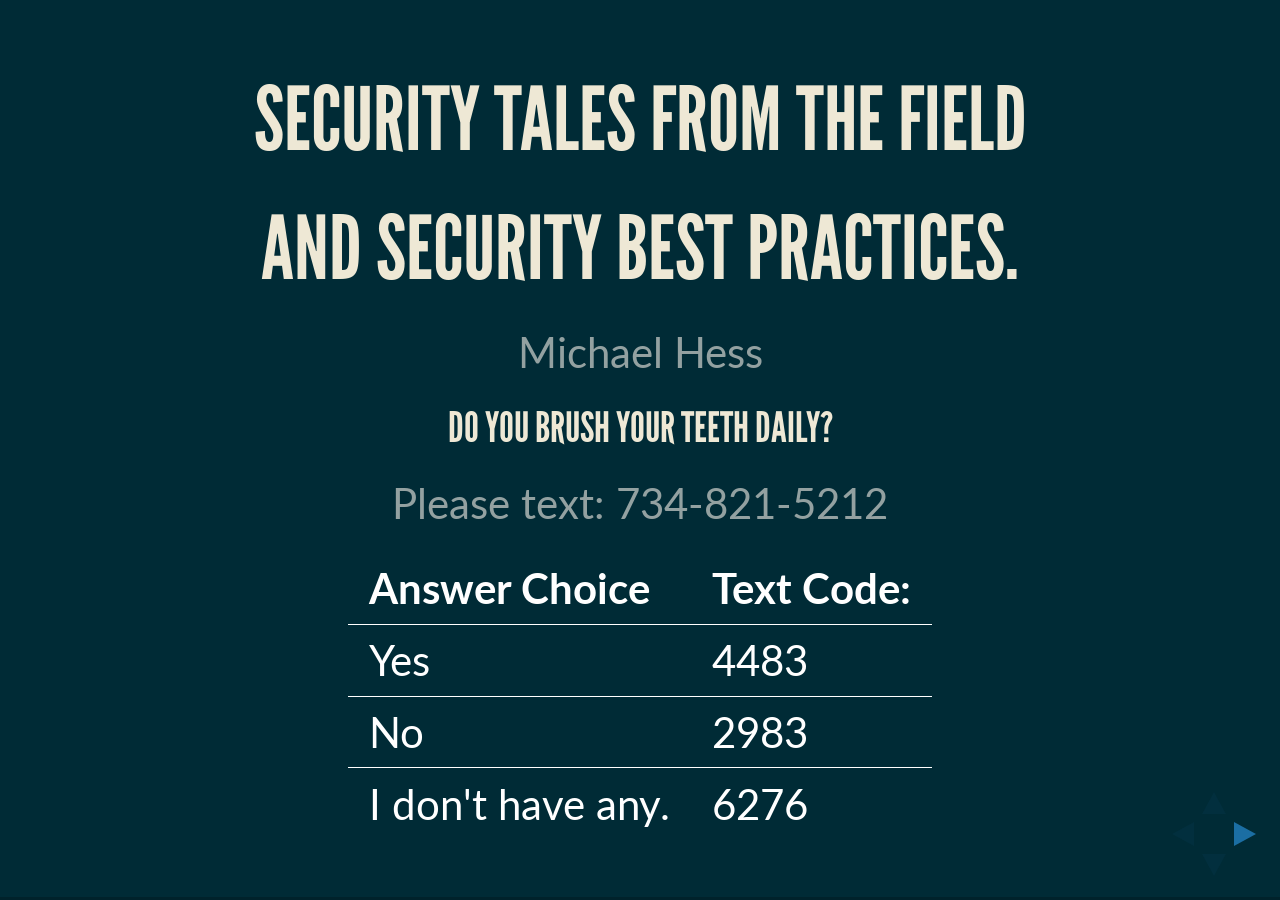
==== commit cdda4945: "text and table clean up" ====
--- a/Tales.html
+++ b/Tales.html
@@ -21,36 +21,31 @@
             <h2>and security best practices. </h2>
 
             <p>Michael Hess</p>
-            <h4> Do you already subscribe to the Security Team's newsletter/SA's?</h4>
+            <h4>Do You Brush Your Teeth Daily?</h4>
 
             <p>Please text: 734-821-5212</p>
             <table class="answertable sticky-enabled">
                 <thead>
                 <tr>
                     <th>Answer Choice</th>
-                    <th>Code to text</th>
+                    <th>Text Code:</th>
                 </tr>
                 </thead>
                 <tbody>
                 <tr class="odd">
                     <td>Yes</td>
-                    <td>2177</td>
+                    <td>4483</td>
                 </tr>
                 <tr class="even">
                     <td>No</td>
-                    <td>1819</td>
+                    <td>2983</td>
                 </tr>
                 <tr class="odd">
-                    <td>I read them on Twitter</td>
-                    <td>4729</td>
-                </tr>
-                <tr class="even">
-                    <td>I do now</td>
-                    <td>3913</td>
+                    <td>I don&#039;t have any.</td>
+                    <td>6276</td>
                 </tr>
                 </tbody>
             </table>
-
         </section>
 
         <section>
@@ -83,45 +78,17 @@
 
             <p>The Tale of the Ghost in the Website</p>
 
-            <p>The Tale of the Poisoned module </p>
+            <p>The Tale of the Poisoned Update </p>
 
-            <p>The tale of  we have heard many times</p>
+            <p>The Tale We Have Heard Many Times</p>
 
-            <p>Overview of Drupal security and the Drupal security team</p>
+            <p>Overview of Drupal Security and the Drupal Security Team</p>
 
-            <p>Overview of best practices</p>
+            <p>Overview of Best Practices</p>
         </section>
 
         <section>
-            <h2>Do You Brush Your Teeth Daily?</h2>
-
-            <p>Please text: 734-821-5212</p>
-            <table class="answertable sticky-enabled">
-                <thead>
-                <tr>
-                    <th>Answer Choice</th>
-                    <th>Text Code:</th>
-                </tr>
-                </thead>
-                <tbody>
-                <tr class="odd">
-                    <td>Yes</td>
-                    <td>4483</td>
-                </tr>
-                <tr class="even">
-                    <td>No</td>
-                    <td>2983</td>
-                </tr>
-                <tr class="odd">
-                    <td>I don&#039;t have any.</td>
-                    <td>6276</td>
-                </tr>
-                </tbody>
-            </table>
-            <h6> We will discuss this later.</h6>
-        </section>
-        <section>
-            <h2>On to the tales</h2>
+            <h2>On to the Tales</h2>
 
             <p> Please note, all details about the sites have been changed so they are not identifiable. </p>
         </section>
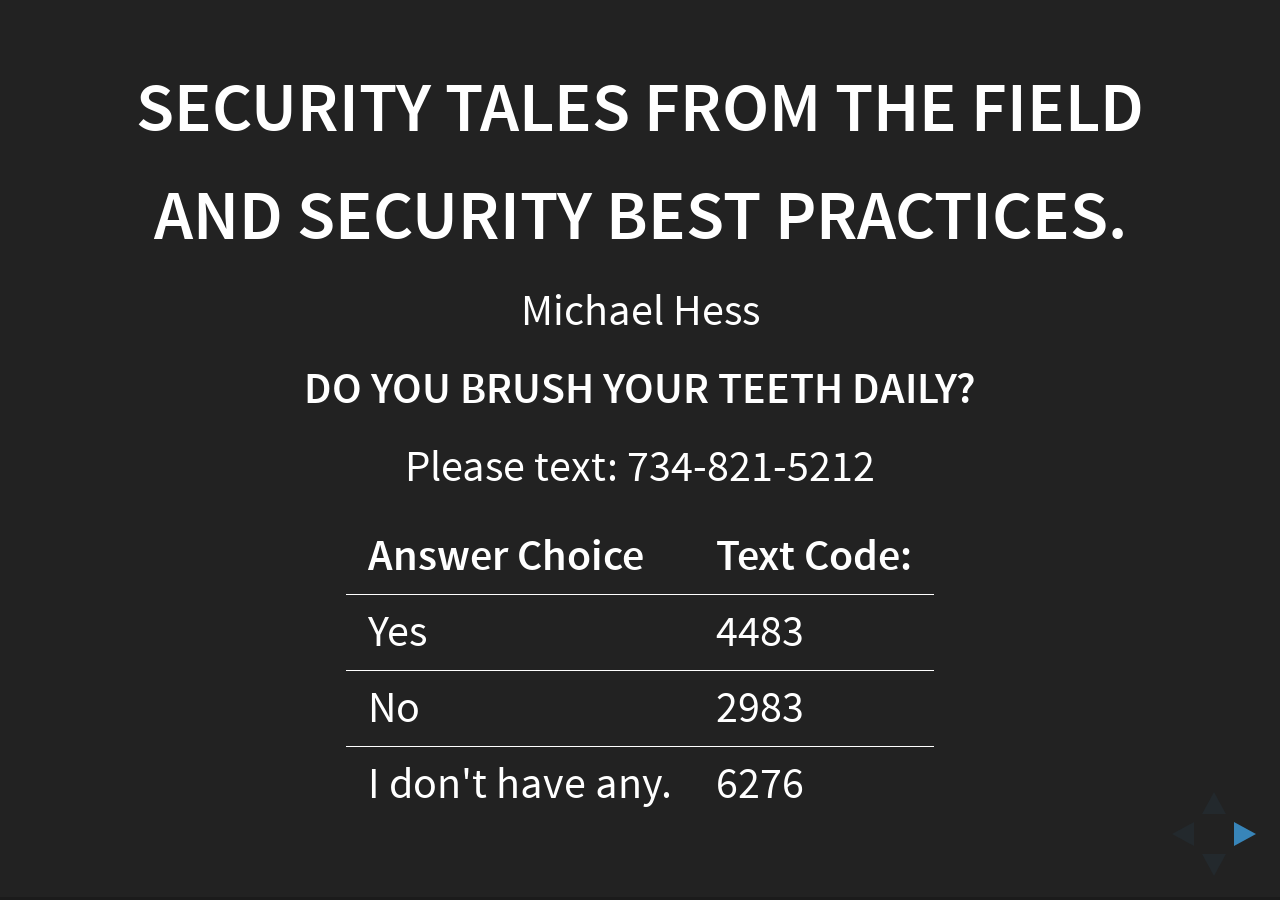
==== commit b1cdbcba: "black theme" ====
--- a/Tales.html
+++ b/Tales.html
@@ -7,7 +7,7 @@
     <meta name="viewport"
           content="width=device-width, initial-scale=1.0, maximum-scale=1.0, user-scalable=no, minimal-ui">
     <link rel="stylesheet" href="css/reveal.css">
-    <link rel="stylesheet" href="css/theme/moon.css" id="theme">
+    <link rel="stylesheet" href="css/theme/black.css" id="theme">
     <link rel="stylesheet" href="customcss/css/screen.css">
     <link rel="stylesheet" href="lib/css/zenburn.css">
     <script src="js/jquery.min.js"></script>
--- a/css/theme/black.css
+++ b/css/theme/black.css
@@ -0,0 +1,261 @@
+@import url(../../lib/font/source-sans-pro/source-sans-pro.css);
+/**
+ * Black theme for reveal.js. This is the opposite of the 'white' theme.
+ *
+ * Copyright (C) 2015 Hakim El Hattab, http://hakim.se
+ */
+section.has-light-background, section.has-light-background h1, section.has-light-background h2, section.has-light-background h3, section.has-light-background h4, section.has-light-background h5, section.has-light-background h6 {
+  color: #222; }
+
+/*********************************************
+ * GLOBAL STYLES
+ *********************************************/
+body {
+  background: #222;
+  background-color: #222; }
+
+.reveal {
+  font-family: 'Source Sans Pro', Helvetica, sans-serif;
+  font-size: 38px;
+  font-weight: normal;
+  color: #fff; }
+
+::selection {
+  color: #fff;
+  background: #bee4fd;
+  text-shadow: none; }
+
+.reveal .slides > section, .reveal .slides > section > section {
+  line-height: 1.3;
+  font-weight: inherit; }
+
+/*********************************************
+ * HEADERS
+ *********************************************/
+.reveal h1, .reveal h2, .reveal h3, .reveal h4, .reveal h5, .reveal h6 {
+  margin: 0 0 20px 0;
+  color: #fff;
+  font-family: 'Source Sans Pro', Helvetica, sans-serif;
+  font-weight: 600;
+  line-height: 1.2;
+  letter-spacing: normal;
+  text-transform: uppercase;
+  text-shadow: none;
+  word-wrap: break-word; }
+
+.reveal h1 {
+  font-size: 2.5em; }
+
+.reveal h2 {
+  font-size: 1.6em; }
+
+.reveal h3 {
+  font-size: 1.3em; }
+
+.reveal h4 {
+  font-size: 1em; }
+
+.reveal h1 {
+  text-shadow: none; }
+
+/*********************************************
+ * OTHER
+ *********************************************/
+.reveal p {
+  margin: 20px 0;
+  line-height: 1.3; }
+
+/* Ensure certain elements are never larger than the slide itself */
+.reveal img, .reveal video, .reveal iframe {
+  max-width: 95%;
+  max-height: 95%; }
+
+.reveal strong, .reveal b {
+  font-weight: bold; }
+
+.reveal em {
+  font-style: italic; }
+
+.reveal ol, .reveal dl, .reveal ul {
+  display: inline-block;
+  text-align: left;
+  margin: 0 0 0 1em; }
+
+.reveal ol {
+  list-style-type: decimal; }
+
+.reveal ul {
+  list-style-type: disc; }
+
+.reveal ul ul {
+  list-style-type: square; }
+
+.reveal ul ul ul {
+  list-style-type: circle; }
+
+.reveal ul ul, .reveal ul ol, .reveal ol ol, .reveal ol ul {
+  display: block;
+  margin-left: 40px; }
+
+.reveal dt {
+  font-weight: bold; }
+
+.reveal dd {
+  margin-left: 40px; }
+
+.reveal q, .reveal blockquote {
+  quotes: none; }
+
+.reveal blockquote {
+  display: block;
+  position: relative;
+  width: 70%;
+  margin: 20px auto;
+  padding: 5px;
+  font-style: italic;
+  background: rgba(255, 255, 255, 0.05);
+  box-shadow: 0px 0px 2px rgba(0, 0, 0, 0.2); }
+
+.reveal blockquote p:first-child, .reveal blockquote p:last-child {
+  display: inline-block; }
+
+.reveal q {
+  font-style: italic; }
+
+.reveal pre {
+  display: block;
+  position: relative;
+  width: 90%;
+  margin: 20px auto;
+  text-align: left;
+  font-size: 0.55em;
+  font-family: monospace;
+  line-height: 1.2em;
+  word-wrap: break-word;
+  box-shadow: 0px 0px 6px rgba(0, 0, 0, 0.3); }
+
+.reveal code {
+  font-family: monospace; }
+
+.reveal pre code {
+  display: block;
+  padding: 5px;
+  overflow: auto;
+  max-height: 400px;
+  word-wrap: normal;
+  background: #3F3F3F;
+  color: #DCDCDC; }
+
+.reveal table {
+  margin: auto;
+  border-collapse: collapse;
+  border-spacing: 0; }
+
+.reveal table th {
+  font-weight: bold; }
+
+.reveal table th, .reveal table td {
+  text-align: left;
+  padding: 0.2em 0.5em 0.2em 0.5em;
+  border-bottom: 1px solid; }
+
+.reveal table tr:last-child td {
+  border-bottom: none; }
+
+.reveal sup {
+  vertical-align: super; }
+
+.reveal sub {
+  vertical-align: sub; }
+
+.reveal small {
+  display: inline-block;
+  font-size: 0.6em;
+  line-height: 1.2em;
+  vertical-align: top; }
+
+.reveal small * {
+  vertical-align: top; }
+
+/*********************************************
+ * LINKS
+ *********************************************/
+.reveal a {
+  color: #42affa;
+  text-decoration: none;
+  -webkit-transition: color 0.15s ease;
+  -moz-transition: color 0.15s ease;
+  transition: color 0.15s ease; }
+
+.reveal a:hover {
+  color: #8dcffc;
+  text-shadow: none;
+  border: none; }
+
+.reveal .roll span:after {
+  color: #fff;
+  background: #068ee9; }
+
+/*********************************************
+ * IMAGES
+ *********************************************/
+.reveal section img {
+  margin: 15px 0px;
+  background: rgba(255, 255, 255, 0.12);
+  border: 4px solid #fff;
+  box-shadow: 0 0 10px rgba(0, 0, 0, 0.15); }
+
+.reveal a img {
+  -webkit-transition: all 0.15s linear;
+  -moz-transition: all 0.15s linear;
+  transition: all 0.15s linear; }
+
+.reveal a:hover img {
+  background: rgba(255, 255, 255, 0.2);
+  border-color: #42affa;
+  box-shadow: 0 0 20px rgba(0, 0, 0, 0.55); }
+
+/*********************************************
+ * NAVIGATION CONTROLS
+ *********************************************/
+.reveal .controls div.navigate-left, .reveal .controls div.navigate-left.enabled {
+  border-right-color: #42affa; }
+
+.reveal .controls div.navigate-right, .reveal .controls div.navigate-right.enabled {
+  border-left-color: #42affa; }
+
+.reveal .controls div.navigate-up, .reveal .controls div.navigate-up.enabled {
+  border-bottom-color: #42affa; }
+
+.reveal .controls div.navigate-down, .reveal .controls div.navigate-down.enabled {
+  border-top-color: #42affa; }
+
+.reveal .controls div.navigate-left.enabled:hover {
+  border-right-color: #8dcffc; }
+
+.reveal .controls div.navigate-right.enabled:hover {
+  border-left-color: #8dcffc; }
+
+.reveal .controls div.navigate-up.enabled:hover {
+  border-bottom-color: #8dcffc; }
+
+.reveal .controls div.navigate-down.enabled:hover {
+  border-top-color: #8dcffc; }
+
+/*********************************************
+ * PROGRESS BAR
+ *********************************************/
+.reveal .progress {
+  background: rgba(0, 0, 0, 0.2); }
+
+.reveal .progress span {
+  background: #42affa;
+  -webkit-transition: width 800ms cubic-bezier(0.26, 0.86, 0.44, 0.985);
+  -moz-transition: width 800ms cubic-bezier(0.26, 0.86, 0.44, 0.985);
+  transition: width 800ms cubic-bezier(0.26, 0.86, 0.44, 0.985); }
+
+/*********************************************
+ * SLIDE NUMBER
+ *********************************************/
+.reveal .slide-number {
+  color: #42affa; }
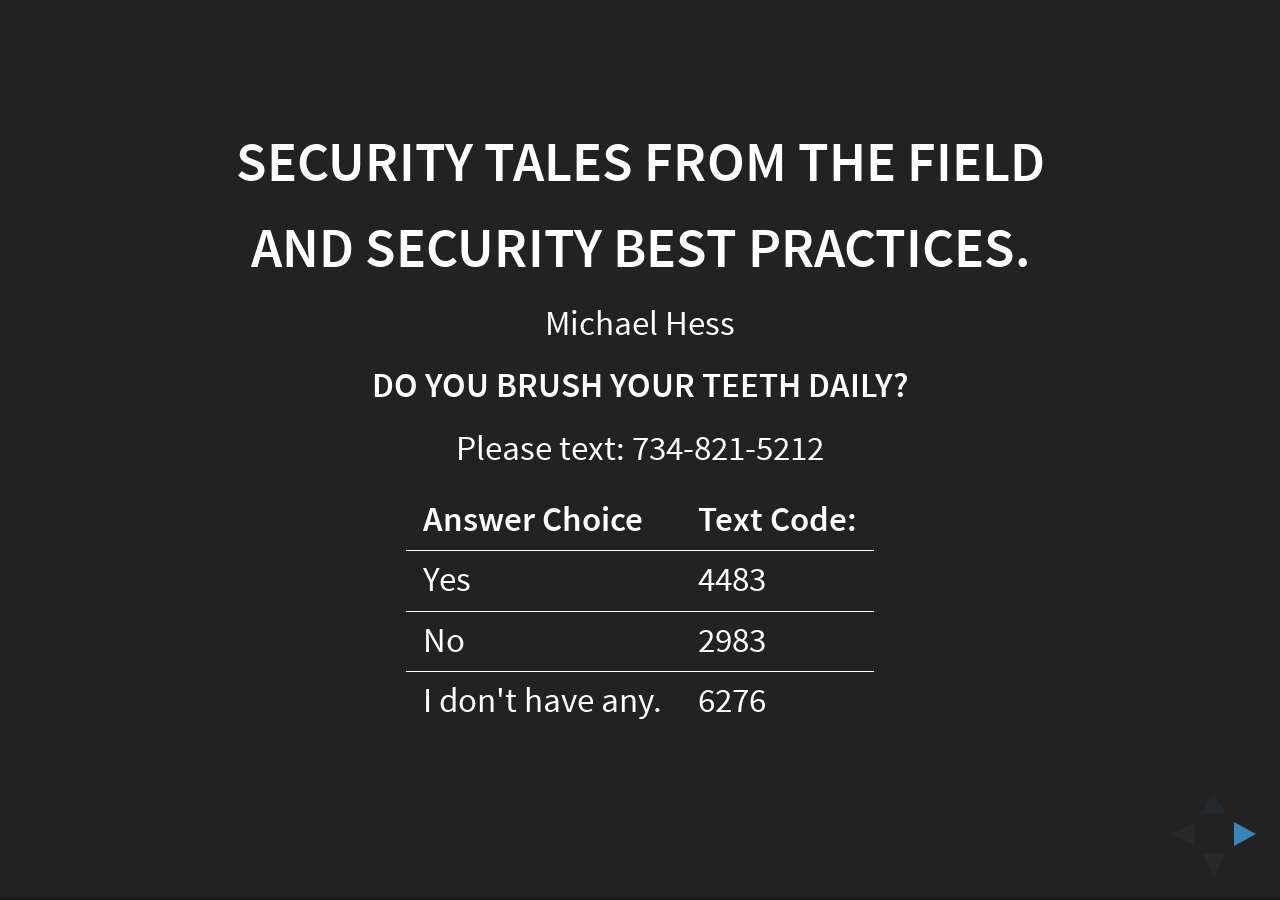
==== commit cb5f8b6e: "update for edutech" ====
--- a/Tales.html
+++ b/Tales.html
@@ -4,13 +4,11 @@
     <title>The Tale of 4 sites.</title>
     <meta name="apple-mobile-web-app-capable" content="yes"/>
     <meta name="apple-mobile-web-app-status-bar-style" content="black-translucent"/>
-    <meta name="viewport"
-          content="width=device-width, initial-scale=1.0, maximum-scale=1.0, user-scalable=no, minimal-ui">
+    <meta name="viewport" content="width=device-width, initial-scale=1.0, maximum-scale=1.0, user-scalable=no, minimal-ui">
     <link rel="stylesheet" href="css/reveal.css">
     <link rel="stylesheet" href="css/theme/black.css" id="theme">
     <link rel="stylesheet" href="customcss/css/screen.css">
     <link rel="stylesheet" href="lib/css/zenburn.css">
-    <script src="js/jquery.min.js"></script>
 </head>
 <body>
 <div class="reveal">
@@ -72,6 +70,44 @@
             </aside>
         </section>
         <section>
+            <h2>At Michigan ...</h2>
+            <p>Health System</p>
+            <p> School of Information</p>
+            <p> Large scale health research</p>
+            <p> Uofm Hosting</p>
+        </section>
+        <section>
+            <h2>Security</h2>
+            <p>
+                Stories and best practices
+            </p>
+            <p>
+                Focus on Drupal, but applies to all of the web.
+            </p>
+        </section>
+        <section data-background="images/target.jpg">
+            <h2>Why</h2>
+            <p>
+                The FBI notes that cyber attacks are eclipsing terrorism as the primary threat facing the US.
+            </p>
+            <p>
+                75% of small and medium business surveyed reported cyber attacks.
+            </p>
+            <p>
+                A single breach in 2010 reported 38 terabytes of data stolen.  That is 2X the size of the Library of Congress.
+            </p>
+        </section>
+        <section>
+            <h4> Everyone gets hacked, so it must be trendy. </h4>
+        </section>
+        <section  data-background="images/biggest-hacks.jpg">
+        </section>
+        <section  data-background="images/biggest-hacks.jpg">
+      </section>
+        <section data-background="images/hackers.gif">
+            <h2>Hackers are going to hack</h2>
+            </section>
+        <section>
             <h2>Agenda</h2>
 
             <p>The Tale of the Red Ribbon Hacker</p>
@@ -112,12 +148,21 @@
 
         </section>
         <section>
+            <h2> UofM Hosting</h2>
+            <p> At Michigan we created a platform for hosting Drupal and wordpress sites</p>
+        </section>
+        <section>
             <h1>Questions?</h1>
 
             <p>Thank you for your time!</p>
+        </section>
+        <section>
+            <h2> Thanks</h2>
+            <p> Ben Jeavons for some of his background images</p>
         </section>
     </div>
 </div>
+<script src="js/jquery.min.js"></script>
 
 <script src="lib/js/head.min.js"></script>
 <script src="js/reveal.js"></script>
@@ -152,6 +197,15 @@
             progress: true,
             history: true,
             center: true,
+            width: 1290,
+            height: 800,
+
+            // Factor of the display size that should remain empty around the content
+            margin: 0.1,
+
+            // Bounds for smallest/largest possible scale to apply to content
+            minScale: 0.9,
+            maxScale: 1.5,
 
             transition: 'fade', // none/fade/slide/convex/concave/zoom
 
